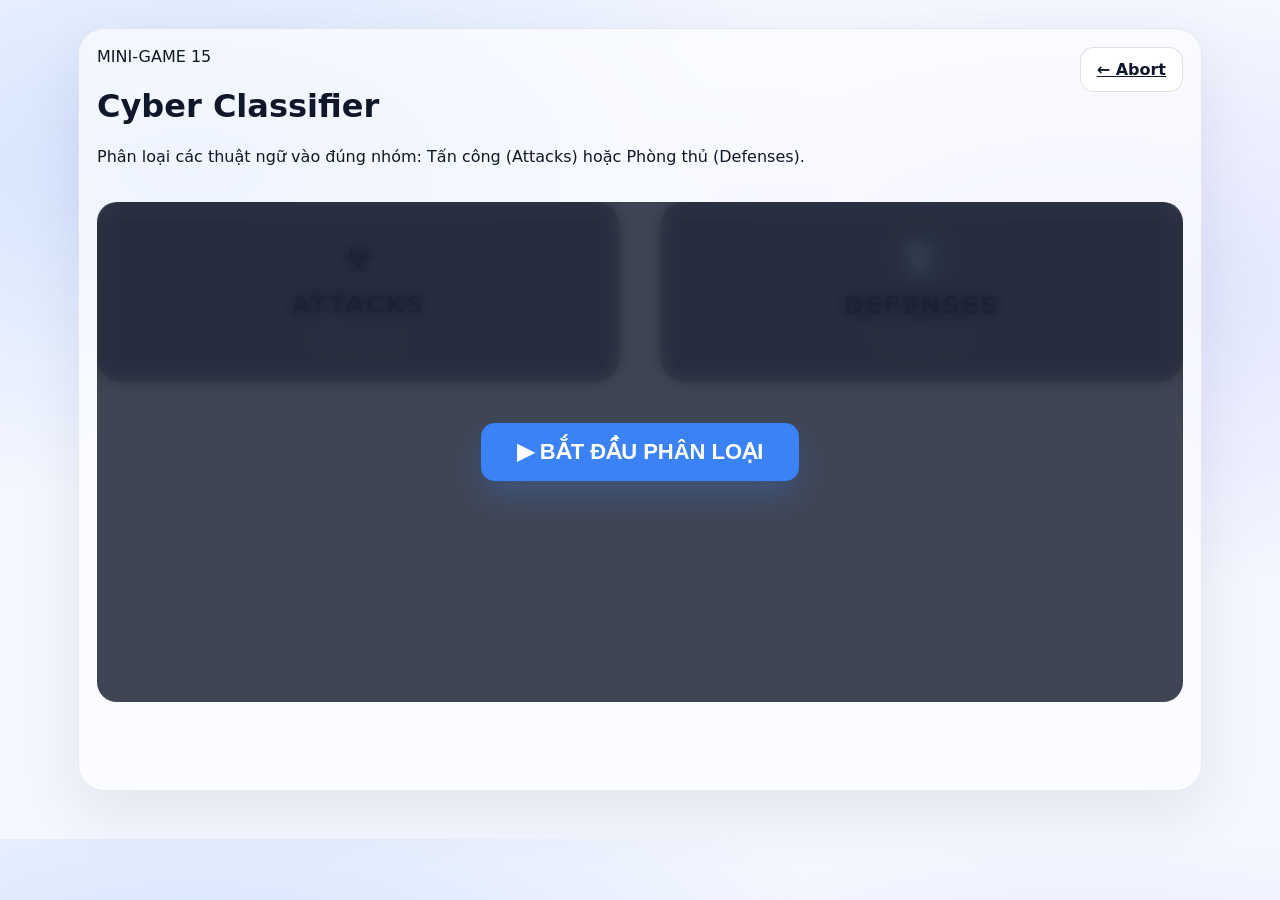
==== mg15.html @ 464a0375 "thêm minigame 15 - sort word to group" ====
<!doctype html>
<html lang="vi">
  <head>
    <meta charset="UTF-8" />
    <meta name="viewport" content="width=device-width, initial-scale=1.0" />
    <title>Mini-game 15 — Group Sort</title>
    <link rel="stylesheet" href="css/style.css" />
    <link rel="stylesheet" href="css/mg15.css" />
  </head>
  <body>
    <div class="page">
      <div class="frame glass-frame">
        <header class="mg-header">
          <div class="header-info">
            <div class="q-badge">MINI-GAME 15</div>
            <h1>Cyber Classifier</h1>
            <p>
              Phân loại các thuật ngữ vào đúng nhóm: Tấn công (Attacks) hoặc
              Phòng thủ (Defenses).
            </p>
          </div>
          <a class="btn-ghost" href="questions.html">← Abort</a>
        </header>

        <main class="mg-container">
          <div class="sort-groups">
            <div class="sort-bucket attack-zone" data-group="ATTACK">
              <div class="bucket-icon">☣️</div>
              <h2>ATTACKS</h2>
              <div class="count-tag">
                Items: <span id="countAttack">0</span>
              </div>
            </div>

            <div class="sort-bucket defense-zone" data-group="DEFENSE">
              <div class="bucket-icon">🛡️</div>
              <h2>DEFENSES</h2>
              <div class="count-tag">
                Items: <span id="countDefense">0</span>
              </div>
            </div>
          </div>

          <div class="deck-area">
            <div id="cardDeck" class="card-deck"></div>
          </div>

          <div id="startOverlay" class="start-overlay">
            <button
              id="startBtn"
              class="btn-primary"
              style="font-size: 22px; padding: 16px 36px"
            >
              ▶ BẮT ĐẦU PHÂN LOẠI
            </button>
          </div>
        </main>

        <footer class="mg-footer">
          <div id="statusMessage" class="feedback-box hidden"></div>
          <button id="finishBtn" class="btn-primary" style="display: none">
            Return to Board
          </button>
        </footer>
      </div>
    </div>

    <script src="js/mg15.js"></script>
  </body>
</html>
---- css/style.css ----
:root {
  --bg: #f4f7ff;
  --card: #ffffff;
  --text: #0f172a;
  --muted: #64748b;
  --primary: #3b82f6;
  --primary2: #2563eb;
  --ring: rgba(59, 130, 246, 0.25);
  --shadow: 0 18px 50px rgba(15, 23, 42, 0.12);
  --shadow2: 0 16px 42px rgba(15, 23, 42, 0.1);
  --border: rgba(15, 23, 42, 0.1);
  --radius: 22px;
}

* {
  box-sizing: border-box;
}
body {
  margin: 0;
  font-family:
    ui-sans-serif,
    system-ui,
    -apple-system,
    Segoe UI,
    Roboto,
    Helvetica,
    Arial;
  color: var(--text);
  background:
    radial-gradient(
      1200px 600px at 15% 20%,
      rgba(59, 130, 246, 0.18),
      transparent 55%
    ),
    radial-gradient(
      900px 500px at 85% 35%,
      rgba(99, 102, 241, 0.14),
      transparent 60%
    ),
    var(--bg);
}

.page {
  max-width: 1160px;
  margin: 0 auto;
  padding: 28px 18px 48px;
}

.frame {
  border-radius: 26px;
  background: rgba(255, 255, 255, 0.62);
  border: 1px solid rgba(15, 23, 42, 0.08);
  box-shadow: 0 22px 60px rgba(15, 23, 42, 0.08);
  padding: 18px;
  backdrop-filter: blur(8px);
}

/* ===== TOP STRIP (no navbar) ===== */
.topstrip {
  display: flex;
  align-items: center;
  justify-content: space-between;
  gap: 14px;
  padding: 12px 14px;
  border-radius: 18px;
  background: rgba(255, 255, 255, 0.85);
  border: 1px solid rgba(15, 23, 42, 0.07);
}

.brand {
  display: flex;
  align-items: center;
  gap: 12px;
  min-width: 260px;
}

.logo {
  width: 42px;
  height: 42px;
  border-radius: 14px;
  background: conic-gradient(from 210deg, #2563eb, #60a5fa, #a78bfa, #2563eb);
  box-shadow: 0 10px 22px rgba(37, 99, 235, 0.25);
  position: relative;
}
.logo::after {
  content: "";
  position: absolute;
  inset: 10px;
  border-radius: 10px;
  background: rgba(255, 255, 255, 0.86);
  box-shadow: inset 0 0 0 1px rgba(15, 23, 42, 0.08);
}

.brand-text h1 {
  margin: 0;
  font-size: 15px;
  letter-spacing: 0.2px;
}
.brand-text p {
  margin: 0;
  font-size: 12px;
  color: var(--muted);
}

.mini-panel {
  display: flex;
  align-items: center;
  gap: 10px;
  flex-wrap: wrap;
  justify-content: flex-end;
}

.status-pill,
.score-pill {
  display: inline-flex;
  align-items: center;
  gap: 8px;
  padding: 9px 12px;
  border-radius: 999px;
  border: 1px solid rgba(15, 23, 42, 0.1);
  background: rgba(255, 255, 255, 0.86);
  font-size: 12.5px;
  font-weight: 700;
}

.status-dot {
  width: 9px;
  height: 9px;
  border-radius: 99px;
  background: #22c55e;
  box-shadow: 0 0 0 4px rgba(34, 197, 94, 0.18);
}

.score-pill .t {
  width: 24px;
  height: 24px;
  border-radius: 999px;
  display: grid;
  place-items: center;
  background: rgba(59, 130, 246, 0.12);
  border: 1px solid rgba(59, 130, 246, 0.2);
  color: #1d4ed8;
  font-size: 12px;
}
.score-pill .sep {
  width: 1px;
  height: 18px;
  background: rgba(15, 23, 42, 0.12);
  margin: 0 2px;
}
.score-pill .score {
  font-variant-numeric: tabular-nums;
}

/* ===== HERO ===== */
.hero {
  display: grid;
  grid-template-columns: 1.05fr 0.95fr;
  gap: 22px;
  margin-top: 18px;
  align-items: stretch;
}

.hero-left {
  background: rgba(255, 255, 255, 0.75);
  border: 1px solid rgba(15, 23, 42, 0.07);
  border-radius: 22px;
  padding: 22px;
  box-shadow: var(--shadow2);
}

.hero-tag {
  display: inline-block;
  font-weight: 900;
  font-size: 12px;
  letter-spacing: 0.35px;
  padding: 7px 12px;
  border-radius: 999px;
  background: rgba(59, 130, 246, 0.1);
  border: 1px solid rgba(59, 130, 246, 0.18);
  color: #1d4ed8;
}

.hero-left h2 {
  margin: 14px 0 0;
  font-size: 44px;
  line-height: 1.07;
}
.hero-left .accent {
  color: var(--primary2);
  margin-top: 6px;
}

.hero-desc {
  margin: 14px 0 16px;
  color: var(--muted);
  line-height: 1.65;
  font-size: 15px;
  max-width: 54ch;
}

.hero-actions {
  display: flex;
  gap: 10px;
  flex-wrap: wrap;
  margin-bottom: 14px;
}

.btn-primary {
  border: none;
  background: var(--primary);
  color: white;
  font-weight: 900;
  padding: 12px 16px;
  border-radius: 14px;
  cursor: pointer;
  box-shadow: 0 16px 30px rgba(59, 130, 246, 0.22);
}
.btn-primary:hover {
  background: var(--primary2);
}

.btn-ghost {
  border: 1px solid rgba(15, 23, 42, 0.12);
  background: rgba(255, 255, 255, 0.9);
  color: var(--text);
  font-weight: 900;
  padding: 12px 16px;
  border-radius: 14px;
  cursor: pointer;
}

.hero-meta {
  display: flex;
  gap: 10px;
  flex-wrap: wrap;
}

.meta-chip {
  border: 1px solid rgba(15, 23, 42, 0.1);
  background: rgba(255, 255, 255, 0.86);
  padding: 10px 12px;
  border-radius: 14px;
  font-size: 13px;
  color: #334155;
}

/* ===== RIGHT DASH ===== */
.hero-right {
  position: relative;
  border-radius: 22px;
  padding: 0;
}

.dash {
  height: 100%;
  background: rgba(255, 255, 255, 0.75);
  border: 1px solid rgba(15, 23, 42, 0.07);
  border-radius: 22px;
  padding: 18px;
  box-shadow: var(--shadow2);
  position: relative;
  overflow: hidden;
}

.dash::before {
  content: "";
  position: absolute;
  inset: -40px;
  background:
    radial-gradient(
      500px 200px at 80% 20%,
      rgba(59, 130, 246, 0.18),
      transparent 60%
    ),
    radial-gradient(
      400px 240px at 20% 70%,
      rgba(99, 102, 241, 0.14),
      transparent 60%
    );
  pointer-events: none;
}

.dash-card {
  position: relative;
  background: rgba(255, 255, 255, 0.92);
  border: 1px solid rgba(15, 23, 42, 0.08);
  border-radius: 18px;
  padding: 14px;
  box-shadow: 0 14px 30px rgba(0, 0, 0, 0.06);
  margin-bottom: 12px;
}

.dash-title {
  font-weight: 900;
  font-size: 13px;
  margin-bottom: 10px;
  color: #334155;
}

.dash-row {
  display: flex;
  justify-content: space-between;
  align-items: center;
  padding: 8px 0;
  border-top: 1px dashed rgba(15, 23, 42, 0.1);
}
.dash-row:first-of-type {
  border-top: none;
}

.k {
  color: var(--muted);
  font-size: 13px;
}
.v {
  font-weight: 900;
  font-variant-numeric: tabular-nums;
}
.v.ok {
  color: #15803d;
}
.v.warn {
  color: #b45309;
}

.terminal .term {
  font-family:
    ui-monospace, SFMono-Regular, Menlo, Monaco, Consolas, "Liberation Mono";
  font-size: 12.5px;
  line-height: 1.6;
  color: #22c55e;
  background: #0b1220;
  border-radius: 14px;
  padding: 12px;
  border: 1px solid rgba(34, 197, 94, 0.18);
}
.terminal .ok {
  color: #22c55e;
  font-weight: 900;
}

.float-note {
  position: absolute;
  right: 16px;
  bottom: 16px;
  display: flex;
  gap: 10px;
  align-items: center;
  padding: 12px 12px;
  border-radius: 18px;
  background: rgba(255, 255, 255, 0.92);
  border: 1px solid rgba(15, 23, 42, 0.08);
  box-shadow: 0 18px 40px rgba(0, 0, 0, 0.1);
}

.avatar {
  width: 34px;
  height: 34px;
  border-radius: 12px;
  background: linear-gradient(
    135deg,
    rgba(59, 130, 246, 0.55),
    rgba(99, 102, 241, 0.55)
  );
}

.note-title {
  font-weight: 900;
  font-size: 12px;
}
.note-text {
  color: var(--muted);
  font-size: 12px;
}

/* ===== BOTTOM SLIDER ===== */
.bottom {
  margin-top: 18px;
  background: rgba(255, 255, 255, 0.75);
  border: 1px solid rgba(15, 23, 42, 0.07);
  border-radius: 22px;
  padding: 16px;
  box-shadow: var(--shadow2);
}

.bottom-head {
  display: flex;
  justify-content: space-between;
  align-items: flex-end;
  gap: 12px;
  margin-bottom: 12px;
}
.bottom-head h3 {
  margin: 0;
  font-size: 18px;
}
.bottom-head p {
  margin: 0;
  color: var(--muted);
  font-size: 13px;
}

.mission-wrap {
  display: flex;
  align-items: center;
  gap: 12px;
}

.mission-viewport {
  overflow: hidden;
  width: 100%;
  border-radius: 18px;
}

.mission-track {
  display: flex;
  transition: transform 0.45s ease;
  will-change: transform;
}

.mission {
  min-width: calc((100% - 24px) / 3);
  margin-right: 12px;
  background: rgba(255, 255, 255, 0.92);
  border: 1px solid rgba(15, 23, 42, 0.08);
  border-radius: 18px;
  padding: 14px;
  box-shadow: 0 14px 28px rgba(0, 0, 0, 0.06);
}
.mission:last-child {
  margin-right: 0;
}

.mission-top {
  display: flex;
  align-items: center;
  justify-content: space-between;
  gap: 10px;
  margin-bottom: 8px;
}
.small {
  color: var(--muted);
  font-size: 12px;
}

.mission h4 {
  margin: 6px 0 8px;
  font-size: 16px;
}
.mission p {
  margin: 0 0 10px;
  color: var(--muted);
  font-size: 13px;
  line-height: 1.6;
}

.meter {
  height: 8px;
  border-radius: 999px;
  background: rgba(15, 23, 42, 0.08);
  overflow: hidden;
  border: 1px solid rgba(15, 23, 42, 0.06);
  margin-bottom: 10px;
}
.meter span {
  display: block;
  height: 100%;
  background: rgba(59, 130, 246, 0.7);
}

.mission-foot {
  display: flex;
  gap: 8px;
  flex-wrap: wrap;
}
.chip {
  font-size: 11.5px;
  font-weight: 800;
  padding: 6px 10px;
  border-radius: 999px;
  background: rgba(59, 130, 246, 0.1);
  border: 1px solid rgba(59, 130, 246, 0.18);
  color: #1d4ed8;
}

.badge {
  font-size: 12px;
  font-weight: 900;
  padding: 6px 10px;
  border-radius: 999px;
  border: 1px solid rgba(15, 23, 42, 0.1);
}
.badge.blue {
  background: rgba(59, 130, 246, 0.12);
  color: #1d4ed8;
  border-color: rgba(59, 130, 246, 0.22);
}
.badge.purple {
  background: rgba(99, 102, 241, 0.12);
  color: #4338ca;
  border-color: rgba(99, 102, 241, 0.22);
}
.badge.green {
  background: rgba(34, 197, 94, 0.12);
  color: #15803d;
  border-color: rgba(34, 197, 94, 0.22);
}
.badge.red {
  background: rgba(239, 68, 68, 0.1);
  color: #b91c1c;
  border-color: rgba(239, 68, 68, 0.22);
}
.badge.amber {
  background: rgba(245, 158, 11, 0.14);
  color: #b45309;
  border-color: rgba(245, 158, 11, 0.24);
}

.nav-btn {
  width: 40px;
  height: 40px;
  border-radius: 12px;
  border: 1px solid rgba(15, 23, 42, 0.12);
  background: rgba(255, 255, 255, 0.9);
  cursor: pointer;
  font-size: 22px;
  line-height: 1;
  box-shadow: 0 12px 26px rgba(0, 0, 0, 0.06);
}

.dots {
  display: flex;
  justify-content: center;
  gap: 8px;
  margin-top: 12px;
}

.dot {
  width: 9px;
  height: 9px;
  border-radius: 99px;
  border: 1px solid rgba(15, 23, 42, 0.18);
  background: rgba(15, 23, 42, 0.1);
  cursor: pointer;
}
.dot.active {
  width: 26px;
  background: rgba(59, 130, 246, 0.65);
  border-color: rgba(59, 130, 246, 0.55);
}

/* Responsive */
@media (max-width: 980px) {
  .hero {
    grid-template-columns: 1fr;
  }
  .mission {
    min-width: 100%;
    margin-right: 0;
  }
  .mission-track {
    gap: 12px;
  }
}
---- css/mg15.css ----
.mg-header {
  display: flex;
  justify-content: space-between;
  align-items: flex-start;
  margin-bottom: 20px;
}

.mg-container {
  position: relative;
  display: flex;
  flex-direction: column;
  gap: 30px;
  width: 100%;
  min-height: 500px;
}

/* =========================================
   2 NHÓM PHÂN LOẠI (BUCKETS)
========================================= */
.sort-groups {
  display: grid;
  grid-template-columns: 1fr 1fr;
  gap: 40px;
  width: 100%;
}

.sort-bucket {
  height: 180px;
  border: 3px dashed rgba(148, 163, 184, 0.2);
  border-radius: 24px;
  display: flex;
  flex-direction: column;
  align-items: center;
  justify-content: center;
  transition: all 0.3s;
  background: rgba(15, 23, 42, 0.4);
}

.bucket-icon {
  font-size: 40px;
  margin-bottom: 10px;
}
.sort-bucket h2 {
  margin: 0;
  font-size: 24px;
  letter-spacing: 2px;
}
.count-tag {
  margin-top: 10px;
  color: #94a3b8;
  font-weight: 600;
}

/* Hiệu ứng khi kéo thẻ đè lên thùng */
.sort-bucket.hover {
  transform: scale(1.02);
  background: rgba(59, 130, 246, 0.1);
  border-color: #3b82f6;
  box-shadow: 0 0 30px rgba(59, 130, 246, 0.2);
}

.attack-zone.hover {
  border-color: #ef4444;
  background: rgba(239, 68, 68, 0.1);
}
.defense-zone.hover {
  border-color: #22c55e;
  background: rgba(34, 197, 94, 0.1);
}

/* =========================================
   XẤP BÀI (CARD DECK)
========================================= */
.deck-area {
  flex: 1;
  display: flex;
  justify-content: center;
  align-items: center;
  position: relative;
}

.card-deck {
  position: relative;
  width: 280px;
  height: 160px;
}

.sort-card {
  position: absolute;
  width: 100%;
  height: 100%;
  background: linear-gradient(135deg, #1e293b 0%, #0f172a 100%);
  border: 2px solid #3b82f6;
  border-radius: 16px;
  display: flex;
  align-items: center;
  justify-content: center;
  padding: 20px;
  text-align: center;
  font-size: 20px;
  font-weight: 800;
  color: #f8fafc;
  cursor: grab;
  box-shadow: 0 10px 25px rgba(0, 0, 0, 0.5);
  user-select: none;
  transition: transform 0.1s;
}

/* Hiệu ứng xếp chồng bài */
.sort-card:nth-last-child(2) {
  transform: translateY(5px) scale(0.98);
  opacity: 0.8;
  z-index: -1;
}
.sort-card:nth-last-child(3) {
  transform: translateY(10px) scale(0.96);
  opacity: 0.6;
  z-index: -2;
}

.sort-card:active {
  cursor: grabbing;
}

/* =========================================
   UI OVERLAY
========================================= */
.start-overlay {
  position: absolute;
  top: 0;
  left: 0;
  width: 100%;
  height: 100%;
  background: rgba(15, 23, 42, 0.8);
  backdrop-filter: blur(8px);
  display: flex;
  justify-content: center;
  align-items: center;
  z-index: 100;
  border-radius: 20px;
}
.start-overlay.hidden {
  opacity: 0;
  pointer-events: none;
}

.mg-footer {
  margin-top: 20px;
  display: flex;
  justify-content: center;
  min-height: 50px;
}
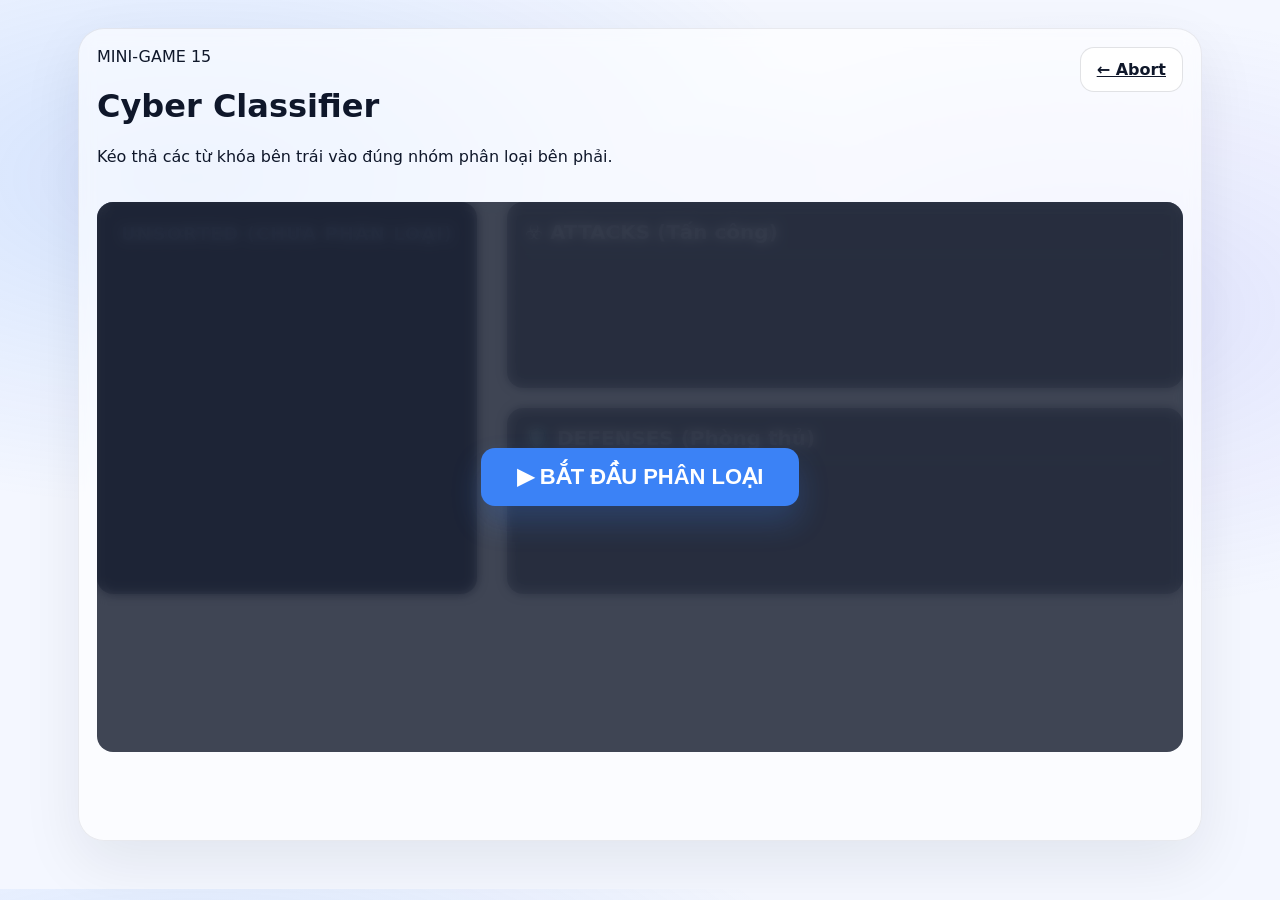
==== commit a5ca580d: "chỉnh sửa giao diện game sort word" ====
--- a/mg15.html
+++ b/mg15.html
@@ -15,36 +15,13 @@
             <div class="q-badge">MINI-GAME 15</div>
             <h1>Cyber Classifier</h1>
             <p>
-              Phân loại các thuật ngữ vào đúng nhóm: Tấn công (Attacks) hoặc
-              Phòng thủ (Defenses).
+              Kéo thả các từ khóa bên trái vào đúng nhóm phân loại bên phải.
             </p>
           </div>
           <a class="btn-ghost" href="questions.html">← Abort</a>
         </header>
 
         <main class="mg-container">
-          <div class="sort-groups">
-            <div class="sort-bucket attack-zone" data-group="ATTACK">
-              <div class="bucket-icon">☣️</div>
-              <h2>ATTACKS</h2>
-              <div class="count-tag">
-                Items: <span id="countAttack">0</span>
-              </div>
-            </div>
-
-            <div class="sort-bucket defense-zone" data-group="DEFENSE">
-              <div class="bucket-icon">🛡️</div>
-              <h2>DEFENSES</h2>
-              <div class="count-tag">
-                Items: <span id="countDefense">0</span>
-              </div>
-            </div>
-          </div>
-
-          <div class="deck-area">
-            <div id="cardDeck" class="card-deck"></div>
-          </div>
-
           <div id="startOverlay" class="start-overlay">
             <button
               id="startBtn"
@@ -53,6 +30,25 @@
             >
               ▶ BẮT ĐẦU PHÂN LOẠI
             </button>
+          </div>
+
+          <div class="game-layout">
+            <div class="left-col">
+              <h2 class="col-title">Unsorted (Chưa phân loại)</h2>
+              <div class="unsorted-list" id="unsortedList"></div>
+            </div>
+
+            <div class="right-col">
+              <div class="drop-group" data-group="ATTACK">
+                <h3 class="group-title">☣️ ATTACKS (Tấn công)</h3>
+                <div class="drop-zone" id="zoneAttack"></div>
+              </div>
+
+              <div class="drop-group" data-group="DEFENSE">
+                <h3 class="group-title">🛡️ DEFENSES (Phòng thủ)</h3>
+                <div class="drop-zone" id="zoneDefense"></div>
+              </div>
+            </div>
           </div>
         </main>
 
--- a/css/mg15.css
+++ b/css/mg15.css
@@ -7,124 +7,151 @@
 
 .mg-container {
   position: relative;
-  display: flex;
-  flex-direction: column;
-  gap: 30px;
   width: 100%;
-  min-height: 500px;
+  min-height: 550px;
 }
 
 /* =========================================
-   2 NHÓM PHÂN LOẠI (BUCKETS)
+   LAYOUT CHIA CỘT (GIỐNG WORDWALL)
 ========================================= */
-.sort-groups {
-  display: grid;
-  grid-template-columns: 1fr 1fr;
-  gap: 40px;
+.game-layout {
+  display: flex;
+  gap: 30px;
   width: 100%;
+  height: 100%;
 }
 
-.sort-bucket {
-  height: 180px;
-  border: 3px dashed rgba(148, 163, 184, 0.2);
-  border-radius: 24px;
+/* CỘT TRÁI (Chứa thẻ) */
+.left-col {
+  flex: 1; /* Tỷ lệ 1 phần */
+  background: rgba(15, 23, 42, 0.6);
+  border: 1px solid rgba(148, 163, 184, 0.2);
+  border-radius: 16px;
+  padding: 20px;
   display: flex;
   flex-direction: column;
-  align-items: center;
-  justify-content: center;
-  transition: all 0.3s;
-  background: rgba(15, 23, 42, 0.4);
 }
 
-.bucket-icon {
-  font-size: 40px;
-  margin-bottom: 10px;
-}
-.sort-bucket h2 {
-  margin: 0;
-  font-size: 24px;
-  letter-spacing: 2px;
-}
-.count-tag {
-  margin-top: 10px;
+.col-title {
+  text-align: center;
   color: #94a3b8;
-  font-weight: 600;
+  font-size: 18px;
+  margin-top: 0;
+  margin-bottom: 20px;
+  text-transform: uppercase;
+  letter-spacing: 1px;
 }
 
-/* Hiệu ứng khi kéo thẻ đè lên thùng */
-.sort-bucket.hover {
-  transform: scale(1.02);
-  background: rgba(59, 130, 246, 0.1);
-  border-color: #3b82f6;
-  box-shadow: 0 0 30px rgba(59, 130, 246, 0.2);
+.unsorted-list {
+  display: flex;
+  flex-direction: column;
+  gap: 12px;
+  flex: 1;
 }
 
-.attack-zone.hover {
+/* CỘT PHẢI (Chứa nhóm) */
+.right-col {
+  flex: 2; /* Tỷ lệ 2 phần (rộng gấp đôi cột trái) */
+  display: flex;
+  flex-direction: column;
+  gap: 20px;
+}
+
+.drop-group {
+  background: rgba(15, 23, 42, 0.4);
+  border: 2px dashed rgba(148, 163, 184, 0.3);
+  border-radius: 16px;
+  padding: 16px;
+  display: flex;
+  flex-direction: column;
+  flex: 1;
+  transition: all 0.2s ease;
+}
+
+.group-title {
+  margin: 0 0 15px 0;
+  font-size: 20px;
+  color: #f8fafc;
+  border-bottom: 1px solid rgba(148, 163, 184, 0.2);
+  padding-bottom: 10px;
+}
+.drop-zone {
+  flex: 1;
+  display: flex;
+  flex-wrap: wrap;
+  gap: 10px;
+  align-content: flex-start;
+  min-height: 100px;
+}
+
+/* Hiệu ứng khi kéo rê thẻ vào nhóm */
+.drop-group.hover {
+  transform: scale(1.02);
+}
+.drop-group[data-group="ATTACK"].hover {
   border-color: #ef4444;
   background: rgba(239, 68, 68, 0.1);
 }
-.defense-zone.hover {
+.drop-group[data-group="DEFENSE"].hover {
   border-color: #22c55e;
   background: rgba(34, 197, 94, 0.1);
 }
 
 /* =========================================
-   XẤP BÀI (CARD DECK)
+   THẺ TỪ KHÓA (DRAGGABLE ITEMS)
 ========================================= */
-.deck-area {
-  flex: 1;
-  display: flex;
-  justify-content: center;
-  align-items: center;
-  position: relative;
+.sort-item {
+  background: linear-gradient(135deg, #1e293b, #0f172a);
+  border: 1px solid #3b82f6;
+  color: white;
+  padding: 14px 16px;
+  border-radius: 8px;
+  font-weight: 600;
+  cursor: grab;
+  text-align: center;
+  font-size: 16px;
+  box-shadow: 0 4px 10px rgba(0, 0, 0, 0.3);
+  transition:
+    transform 0.2s,
+    opacity 0.2s;
 }
 
-.card-deck {
-  position: relative;
-  width: 280px;
-  height: 160px;
+.sort-item:active {
+  cursor: grabbing;
+  transform: scale(0.95);
+  opacity: 0.8;
 }
 
-.sort-card {
-  position: absolute;
-  width: 100%;
-  height: 100%;
-  background: linear-gradient(135deg, #1e293b 0%, #0f172a 100%);
-  border: 2px solid #3b82f6;
-  border-radius: 16px;
-  display: flex;
-  align-items: center;
-  justify-content: center;
-  padding: 20px;
-  text-align: center;
-  font-size: 20px;
-  font-weight: 800;
-  color: #f8fafc;
-  cursor: grab;
-  box-shadow: 0 10px 25px rgba(0, 0, 0, 0.5);
-  user-select: none;
-  transition: transform 0.1s;
+/* Thay đổi style của thẻ khi đã được thả ĐÚNG vào nhóm */
+.drop-zone .sort-item {
+  cursor: default;
+  pointer-events: none; /* Khóa không cho kéo lại */
+  animation: popIn 0.3s ease-out;
+}
+.drop-group[data-group="ATTACK"] .drop-zone .sort-item {
+  border-color: #ef4444;
+  background: rgba(239, 68, 68, 0.2);
+  color: #fca5a5;
+}
+.drop-group[data-group="DEFENSE"] .drop-zone .sort-item {
+  border-color: #22c55e;
+  background: rgba(34, 197, 94, 0.2);
+  color: #86efac;
 }
 
-/* Hiệu ứng xếp chồng bài */
-.sort-card:nth-last-child(2) {
-  transform: translateY(5px) scale(0.98);
-  opacity: 0.8;
-  z-index: -1;
-}
-.sort-card:nth-last-child(3) {
-  transform: translateY(10px) scale(0.96);
-  opacity: 0.6;
-  z-index: -2;
+@keyframes popIn {
+  0% {
+    transform: scale(0.8);
+  }
+  50% {
+    transform: scale(1.1);
+  }
+  100% {
+    transform: scale(1);
+  }
 }
 
-.sort-card:active {
-  cursor: grabbing;
-}
-
-/* =========================================
-   UI OVERLAY
-========================================= */
+/* Lớp phủ Start Game */
 .start-overlay {
   position: absolute;
   top: 0;
@@ -132,18 +159,18 @@
   width: 100%;
   height: 100%;
   background: rgba(15, 23, 42, 0.8);
-  backdrop-filter: blur(8px);
+  backdrop-filter: blur(6px);
   display: flex;
   justify-content: center;
   align-items: center;
   z-index: 100;
-  border-radius: 20px;
+  border-radius: 16px;
+  transition: opacity 0.3s;
 }
 .start-overlay.hidden {
   opacity: 0;
   pointer-events: none;
 }
-
 .mg-footer {
   margin-top: 20px;
   display: flex;
